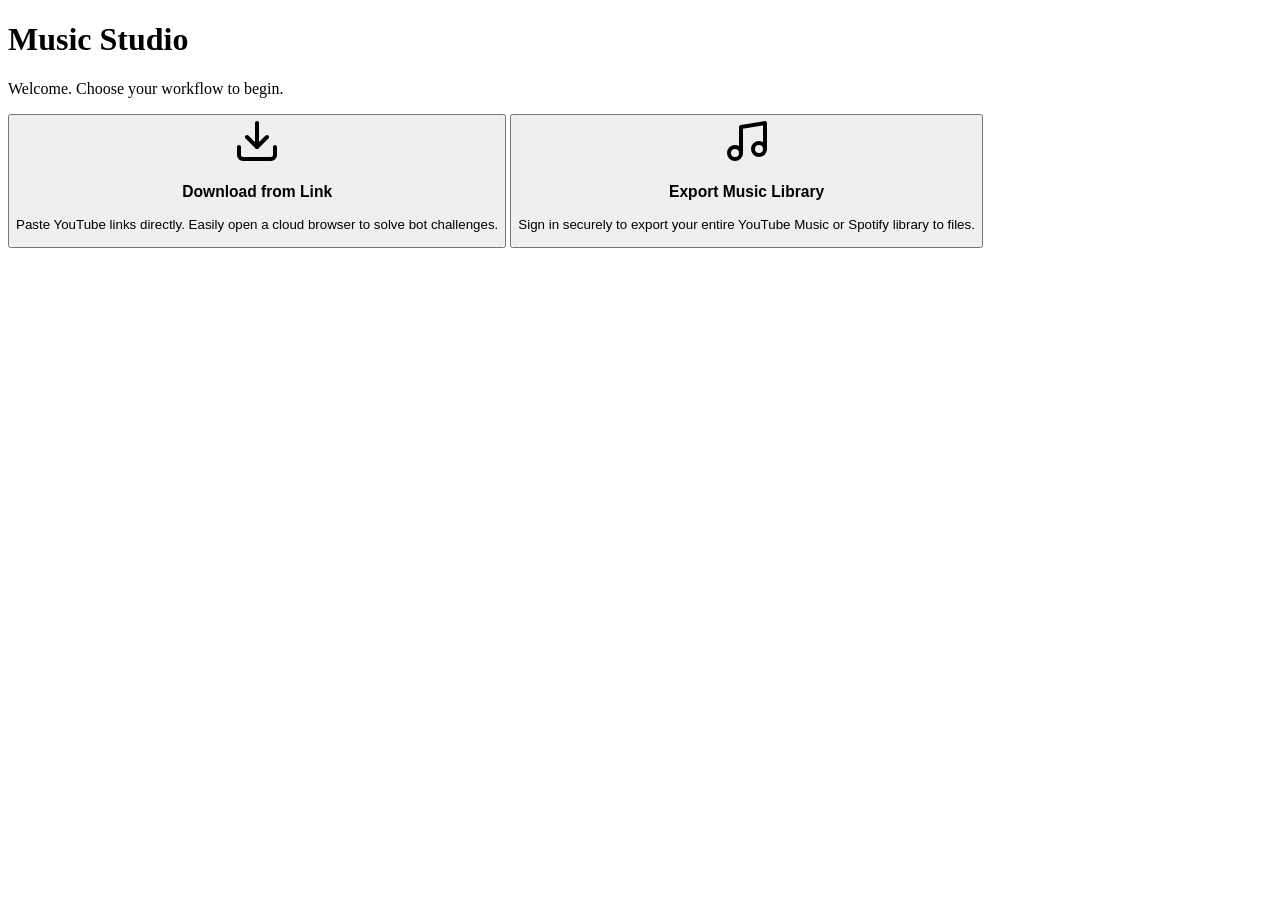
==== public/index.html @ 6e4319c1 "Add Google OAuth for direct downloads (Download from Link) - Implement OAuth 2.0 flow for authorized" ====
<!doctype html>
<html lang="en">
  <head>
    <meta charset="utf-8">
    <meta name="viewport" content="width=device-width, initial-scale=1">
    <title>Music Studio</title>
    <link rel="stylesheet" href="/styles.css">
  </head>
  <body>
    <div class="page-shell">
      <div class="ambient ambient-left"></div>
      <div class="ambient ambient-right"></div>

      <div id="landingScreen" class="landing-screen">
        <div class="landing-content">
          <h1>Music Studio</h1>
          <p class="landing-subtitle">Welcome. Choose your workflow to begin.</p>
          <div class="landing-options">
            <button id="navDirectDownload" class="landing-card">
              <svg xmlns="http://www.w3.org/2000/svg" width="48" height="48" viewBox="0 0 24 24" fill="none" stroke="currentColor" stroke-width="2" stroke-linecap="round" stroke-linejoin="round" class="landing-icon"><path d="M21 15v4a2 2 0 0 1-2 2H5a2 2 0 0 1-2-2v-4"></path><polyline points="7 10 12 15 17 10"></polyline><line x1="12" y1="15" x2="12" y2="3"></line></svg>
              <h3>Download from Link</h3>
              <p>Paste YouTube links directly. Easily open a cloud browser to solve bot challenges.</p>
            </button>
            <button id="navExportMusic" class="landing-card">
              <svg xmlns="http://www.w3.org/2000/svg" width="48" height="48" viewBox="0 0 24 24" fill="none" stroke="currentColor" stroke-width="2" stroke-linecap="round" stroke-linejoin="round" class="landing-icon"><path d="M9 18V5l12-2v13"></path><circle cx="6" cy="18" r="3"></circle><circle cx="18" cy="16" r="3"></circle></svg>
              <h3>Export Music Library</h3>
              <p>Sign in securely to export your entire YouTube Music or Spotify library to files.</p>
            </button>
          </div>
        </div>
      </div>

      <div id="workspaceScreen" style="display: none;">
        <div class="workspace-nav">
          <button id="navBackBtn" class="action action-ghost">&larr; Back to Menu</button>
        </div>

        <header class="hero panel" id="heroExportPanel">
        <div class="hero-copy">
          <p class="eyebrow">YouTube Music + Spotify Export Workspace</p>
          <h1>Music Studio</h1>
          <div class="source-switch" role="tablist" aria-label="Music source">
            <button id="sourceYtMusicBtn" class="source-pill is-active" type="button">YouTube Music</button>
            <button id="sourceSpotifyBtn" class="source-pill" type="button">Spotify</button>
          </div>
          <p class="lede">
            Launch a guided Chrome session, sign in to either YouTube Music or Spotify,
            and export your liked songs into shareable <code>.txt</code>,
            <code>.csv</code>, and <code>.json</code> files. The app uses the live
            browser session only, so it does not require your own API keys. Optional
            downloads remain available for YouTube Music exports through
            <code>yt-dlp</code> and <code>ffmpeg</code>, and you can also paste your own
            links directly if you already have them.
          </p>
        </div>

        <div class="hero-actions">
          <button id="chooseFolderBtn" class="action action-secondary">Choose Save Folder</button>
          <button id="launchBrowserBtn" class="action action-primary">Open Guided Chrome</button>
          <button id="runExportBtn" class="action action-primary">Run Export</button>
          <button id="resetSessionBtn" class="action action-ghost">Reset Guided Session</button>
        </div>
      </header>

      <main class="dashboard">
        <section class="panel steps-card" id="exportStepsPanel">
          <div class="section-heading">
            <p class="eyebrow">Workflow</p>
            <h2>Three clean steps</h2>
          </div>
          <ol class="steps">
            <li>
              <span class="step-index">01</span>
              <div>
                <h3>Open the guided browser</h3>
                <p>We use a dedicated Chrome profile so the export can access a stable debug session for either source.</p>
              </div>
            </li>
            <li>
              <span class="step-index">02</span>
              <div>
                <h3>Sign in to the selected source</h3>
                <p>Sign in with your own account in the special Chrome window, then keep it open while exporting.</p>
              </div>
            </li>
            <li>
              <span class="step-index">03</span>
              <div>
                <h3>Run the export</h3>
                <p>Results land in your selected save folder and are previewed below. If you already have links, use the direct link tools instead of exporting first.</p>
              </div>
            </li>
          </ol>
        </section>

        <section class="panel status-card">
          <div class="section-heading">
            <p class="eyebrow">Status</p>
            <h2>Live studio health</h2>
          </div>
          <div class="status-grid">
            <article class="metric">
              <span class="metric-label">Chrome</span>
              <strong id="chromeStatus">Checking...</strong>
              <p id="chromeDetail" class="metric-detail"></p>
            </article>
            <article class="metric">
              <span class="metric-label">Debug Session</span>
              <strong id="debugStatus">Checking...</strong>
              <p id="debugDetail" class="metric-detail"></p>
            </article>
            <article class="metric">
              <span class="metric-label">Export Run</span>
              <strong id="exportStatus">Idle</strong>
              <p id="exportDetail" class="metric-detail"></p>
            </article>
            <article class="metric">
              <span class="metric-label">Last Output</span>
              <strong id="resultStatus">No export yet</strong>
              <p id="resultDetail" class="metric-detail"></p>
            </article>
            <article class="metric">
              <span class="metric-label">Downloads</span>
              <strong id="downloadStatus">Idle</strong>
              <p id="downloadDetail" class="metric-detail"></p>
            </article>
            <article class="metric">
              <span class="metric-label">Tools</span>
              <strong id="toolStatus">Checking...</strong>
              <p id="toolDetail" class="metric-detail"></p>
            </article>
          </div>
        </section>

        <section class="panel files-card">
          <div class="section-heading">
            <p class="eyebrow">Artifacts</p>
            <h2>Downloadables</h2>
          </div>
          <div id="fileLinks" class="file-links empty-state">
            Run an export to generate downloadable files.
          </div>
        </section>

        <section class="panel summary-card">
          <div class="section-heading">
            <p class="eyebrow">Summary</p>
            <h2>What the export found</h2>
          </div>
          <div id="summaryBanner" class="summary-banner empty-state">
            No results loaded yet.
          </div>
        </section>

        <section class="panel media-card">
          <div class="section-heading">
            <p class="eyebrow">Downloads</p>
            <h2>Save the tracks you want</h2>
          </div>
          <div class="folder-strip">
            <div>
              <p class="eyebrow">Save Folder</p>
              <h3 id="outputFolderStatus">Using the project output folder</h3>
              <p id="outputFolderDetail" class="metric-detail"></p>
            </div>
            <div class="folder-actions">
              <button id="downloadSelectedBtn" class="action action-secondary">Download Selected</button>
              <button id="downloadAllBtn" class="action action-secondary">Download All Exported</button>
              <button id="clearSelectionBtn" class="action action-ghost">Clear Selection</button>
            </div>
          </div>
          <label class="toggle">
            <input id="extractAudio" type="checkbox">
            <span>Extract audio into MP3 files with ffmpeg</span>
          </label>
          <p id="selectionSummary" class="selection-summary">
            Export tracks first, then select the songs you want from the table below.
          </p>
          <p class="selection-summary subtle-note">
            Spotify support here is export-only and uses the signed-in browser session, not your API keys.
          </p>
        </section>

        <section class="panel direct-card" id="directLinkPanel">
          <div class="section-heading">
            <p class="eyebrow">Direct Links</p>
            <h2>Drop in links you already have</h2>
          </div>
          <div class="auth-status">
            <p id="authStatusText" class="selection-summary"></p>
            <button id="authSignInBtn" class="action action-primary" style="display: none;">Sign In with Google</button>
            <button id="authSignOutBtn" class="action action-ghost" style="display: none;">Sign Out</button>
          </div>
          <div class="direct-grid">
            <div class="direct-copy">
              <p class="selection-summary">
                Paste one or more URLs and Music Studio will run them through <code>yt-dlp</code>.
                This is great for regular YouTube links, playlists, or any other URL that <code>yt-dlp</code> supports.
              </p>
              <textarea id="directUrls" class="direct-textarea" placeholder="Paste one or more URLs here, one per line&#10;https://www.youtube.com/watch?v=...&#10;https://music.youtube.com/watch?v=..."></textarea>
              <p class="selection-summary subtle-note">
                For best results with YouTube links, sign in with Google to authorize downloads. For videos with special restrictions, you can also open Guided Chrome to reuse that session.
              </p>
            </div>
            <div class="direct-actions">
              <label class="toggle">
                <input id="directExtractAudio" type="checkbox">
                <span>Extract pasted links into MP3 files with ffmpeg</span>
              </label>
              <div class="folder-actions">
                <button id="directDownloadBtn" class="action action-secondary">Download Pasted Links</button>
                <button id="launchBrowserDirectBtn" class="action action-primary">Open Guided Chrome (Solve Bot Blocks)</button>
              </div>
              <p id="directLinkSummary" class="selection-summary">
                Paste one or more URLs to start a direct yt-dlp job.
              </p>
            </div>
          </div>
        </section>

        <section class="panel remote-monitor-card" id="remoteBrowserPanel" style="display: none;">
          <div class="section-heading">
            <p class="eyebrow">Remote Browser Monitor</p>
            <h2>Cloud Session View</h2>
          </div>
          <div class="monitor-container">
            <p class="selection-summary">
              This window shows the Chrome session running on the server. Interact with it directly to sign in or solve challenges.
            </p>
            <div class="iframe-wrapper">
              <iframe id="vncIframe" src="/vnc/vnc.html?autoconnect=true&resize=scale&path=websockify" width="100%" height="600" style="border: none; border-radius: 8px; background: #000;"></iframe>
            </div>
            <div class="monitor-actions">
              <button id="refreshVncBtn" class="action action-ghost">Refresh Stream</button>
              <button id="hideMonitorBtn" class="action action-ghost">Hide Monitor</button>
            </div>
          </div>
        </section>

        <section class="panel logs-card">
          <div class="section-heading">
            <p class="eyebrow">Process Log</p>
            <h2>Live run output</h2>
          </div>
          <div id="progressPanel" class="progress-panel">
            <div class="progress-head">
              <div>
                <p class="eyebrow">Live Progress</p>
                <strong id="progressLabel">Ready for the next run</strong>
              </div>
              <span id="progressValue" class="progress-value">Idle</span>
            </div>
            <div class="progress-track">
              <div id="progressFill" class="progress-fill"></div>
            </div>
            <p id="progressDetail" class="progress-detail">Start an export or a direct-link download to see live progress here.</p>
          </div>
          <div id="logs" class="logs empty-state">Waiting for activity...</div>
        </section>

        <section class="panel tracks-card">
          <div class="section-heading tracks-head">
            <div>
              <p class="eyebrow">Track Browser</p>
              <h2>Preview liked songs</h2>
            </div>
            <label class="search-wrap">
              <span>Search</span>
              <input id="trackSearch" type="search" placeholder="Title, artist, duration">
            </label>
          </div>
          <div class="table-wrap">
            <table>
              <thead>
                <tr>
                  <th>
                    <input id="selectAllTracks" type="checkbox" aria-label="Select visible tracks">
                  </th>
                  <th>#</th>
                  <th>Title</th>
                  <th>Artists</th>
                  <th>Meta</th>
                  <th>Duration</th>
                </tr>
              </thead>
              <tbody id="tracksTable">
                <tr>
                  <td colspan="6" class="empty-state">No tracks loaded yet.</td>
                </tr>
              </tbody>
            </table>
          </div>
        </section>
      </main>
      </div>
    </div>

    <script type="module" src="/app.js"></script>
  </body>
</html>
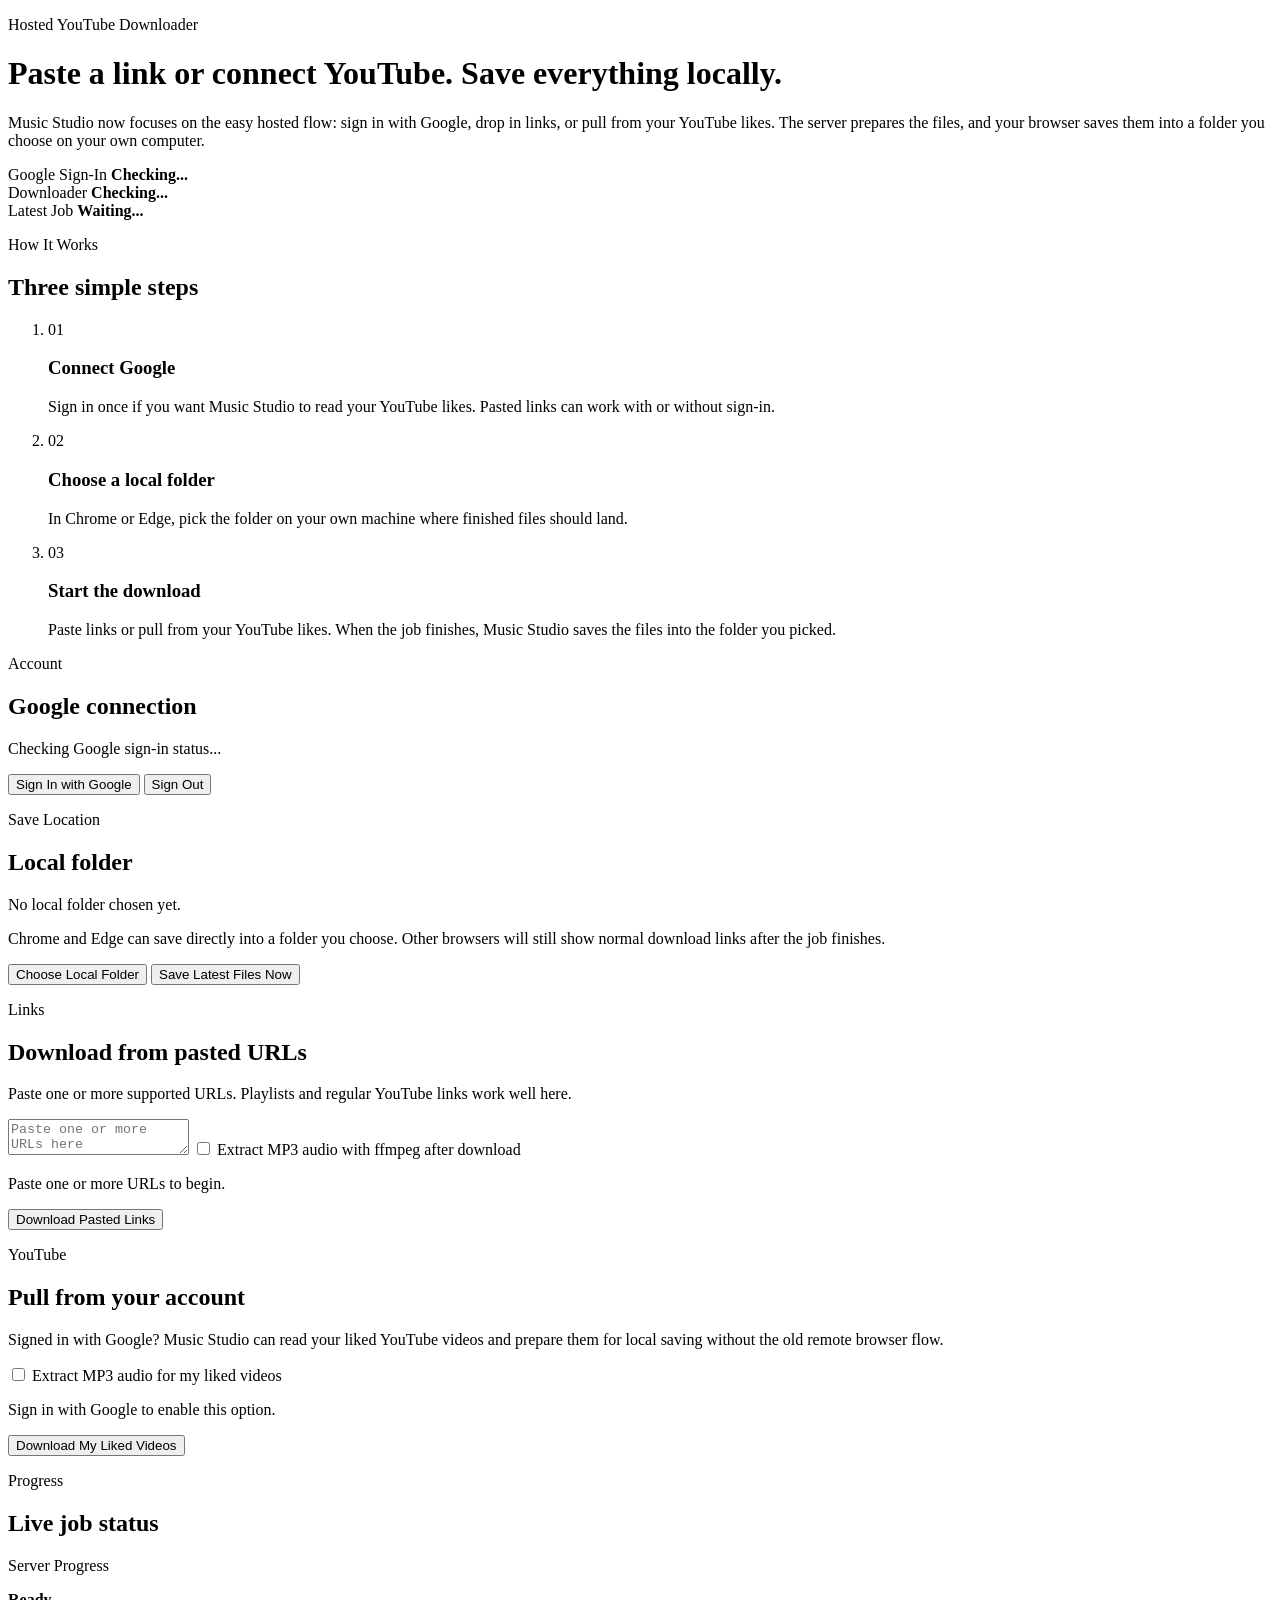
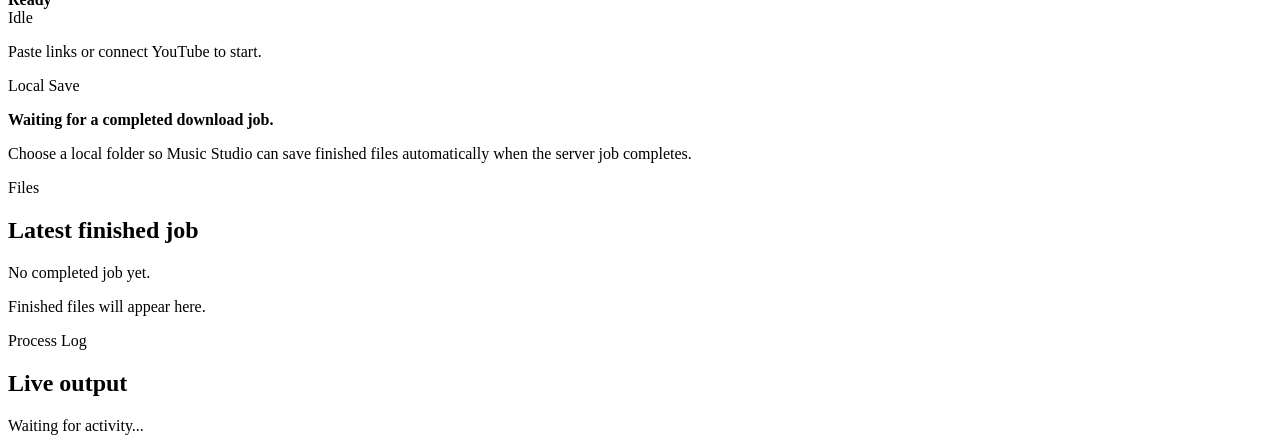
==== commit 0a17be2a: "Simplify hosted Google download flow" ====
--- a/public/index.html
+++ b/public/index.html
@@ -11,288 +11,171 @@
       <div class="ambient ambient-left"></div>
       <div class="ambient ambient-right"></div>
 
-      <div id="landingScreen" class="landing-screen">
-        <div class="landing-content">
-          <h1>Music Studio</h1>
-          <p class="landing-subtitle">Welcome. Choose your workflow to begin.</p>
-          <div class="landing-options">
-            <button id="navDirectDownload" class="landing-card">
-              <svg xmlns="http://www.w3.org/2000/svg" width="48" height="48" viewBox="0 0 24 24" fill="none" stroke="currentColor" stroke-width="2" stroke-linecap="round" stroke-linejoin="round" class="landing-icon"><path d="M21 15v4a2 2 0 0 1-2 2H5a2 2 0 0 1-2-2v-4"></path><polyline points="7 10 12 15 17 10"></polyline><line x1="12" y1="15" x2="12" y2="3"></line></svg>
-              <h3>Download from Link</h3>
-              <p>Paste YouTube links directly. Easily open a cloud browser to solve bot challenges.</p>
-            </button>
-            <button id="navExportMusic" class="landing-card">
-              <svg xmlns="http://www.w3.org/2000/svg" width="48" height="48" viewBox="0 0 24 24" fill="none" stroke="currentColor" stroke-width="2" stroke-linecap="round" stroke-linejoin="round" class="landing-icon"><path d="M9 18V5l12-2v13"></path><circle cx="6" cy="18" r="3"></circle><circle cx="18" cy="16" r="3"></circle></svg>
-              <h3>Export Music Library</h3>
-              <p>Sign in securely to export your entire YouTube Music or Spotify library to files.</p>
-            </button>
-          </div>
-        </div>
-      </div>
-
-      <div id="workspaceScreen" style="display: none;">
-        <div class="workspace-nav">
-          <button id="navBackBtn" class="action action-ghost">&larr; Back to Menu</button>
-        </div>
-
-        <header class="hero panel" id="heroExportPanel">
+      <header class="hero panel">
         <div class="hero-copy">
-          <p class="eyebrow">YouTube Music + Spotify Export Workspace</p>
-          <h1>Music Studio</h1>
-          <div class="source-switch" role="tablist" aria-label="Music source">
-            <button id="sourceYtMusicBtn" class="source-pill is-active" type="button">YouTube Music</button>
-            <button id="sourceSpotifyBtn" class="source-pill" type="button">Spotify</button>
-          </div>
+          <p class="eyebrow">Hosted YouTube Downloader</p>
+          <h1>Paste a link or connect YouTube. Save everything locally.</h1>
           <p class="lede">
-            Launch a guided Chrome session, sign in to either YouTube Music or Spotify,
-            and export your liked songs into shareable <code>.txt</code>,
-            <code>.csv</code>, and <code>.json</code> files. The app uses the live
-            browser session only, so it does not require your own API keys. Optional
-            downloads remain available for YouTube Music exports through
-            <code>yt-dlp</code> and <code>ffmpeg</code>, and you can also paste your own
-            links directly if you already have them.
+            Music Studio now focuses on the easy hosted flow: sign in with Google,
+            drop in links, or pull from your YouTube likes. The server prepares the
+            files, and your browser saves them into a folder you choose on your own computer.
           </p>
         </div>
-
-        <div class="hero-actions">
-          <button id="chooseFolderBtn" class="action action-secondary">Choose Save Folder</button>
-          <button id="launchBrowserBtn" class="action action-primary">Open Guided Chrome</button>
-          <button id="runExportBtn" class="action action-primary">Run Export</button>
-          <button id="resetSessionBtn" class="action action-ghost">Reset Guided Session</button>
+        <div class="hero-stats">
+          <article class="stat-chip">
+            <span class="stat-label">Google Sign-In</span>
+            <strong id="authHeroStatus">Checking...</strong>
+          </article>
+          <article class="stat-chip">
+            <span class="stat-label">Downloader</span>
+            <strong id="toolHeroStatus">Checking...</strong>
+          </article>
+          <article class="stat-chip">
+            <span class="stat-label">Latest Job</span>
+            <strong id="jobHeroStatus">Waiting...</strong>
+          </article>
         </div>
       </header>
 
       <main class="dashboard">
-        <section class="panel steps-card" id="exportStepsPanel">
+        <section class="panel steps-card">
           <div class="section-heading">
-            <p class="eyebrow">Workflow</p>
-            <h2>Three clean steps</h2>
+            <p class="eyebrow">How It Works</p>
+            <h2>Three simple steps</h2>
           </div>
           <ol class="steps">
             <li>
               <span class="step-index">01</span>
               <div>
-                <h3>Open the guided browser</h3>
-                <p>We use a dedicated Chrome profile so the export can access a stable debug session for either source.</p>
+                <h3>Connect Google</h3>
+                <p>Sign in once if you want Music Studio to read your YouTube likes. Pasted links can work with or without sign-in.</p>
               </div>
             </li>
             <li>
               <span class="step-index">02</span>
               <div>
-                <h3>Sign in to the selected source</h3>
-                <p>Sign in with your own account in the special Chrome window, then keep it open while exporting.</p>
+                <h3>Choose a local folder</h3>
+                <p>In Chrome or Edge, pick the folder on your own machine where finished files should land.</p>
               </div>
             </li>
             <li>
               <span class="step-index">03</span>
               <div>
-                <h3>Run the export</h3>
-                <p>Results land in your selected save folder and are previewed below. If you already have links, use the direct link tools instead of exporting first.</p>
+                <h3>Start the download</h3>
+                <p>Paste links or pull from your YouTube likes. When the job finishes, Music Studio saves the files into the folder you picked.</p>
               </div>
             </li>
           </ol>
         </section>
 
-        <section class="panel status-card">
+        <section class="panel auth-card">
           <div class="section-heading">
-            <p class="eyebrow">Status</p>
-            <h2>Live studio health</h2>
+            <p class="eyebrow">Account</p>
+            <h2>Google connection</h2>
           </div>
-          <div class="status-grid">
-            <article class="metric">
-              <span class="metric-label">Chrome</span>
-              <strong id="chromeStatus">Checking...</strong>
-              <p id="chromeDetail" class="metric-detail"></p>
-            </article>
-            <article class="metric">
-              <span class="metric-label">Debug Session</span>
-              <strong id="debugStatus">Checking...</strong>
-              <p id="debugDetail" class="metric-detail"></p>
-            </article>
-            <article class="metric">
-              <span class="metric-label">Export Run</span>
-              <strong id="exportStatus">Idle</strong>
-              <p id="exportDetail" class="metric-detail"></p>
-            </article>
-            <article class="metric">
-              <span class="metric-label">Last Output</span>
-              <strong id="resultStatus">No export yet</strong>
-              <p id="resultDetail" class="metric-detail"></p>
-            </article>
-            <article class="metric">
-              <span class="metric-label">Downloads</span>
-              <strong id="downloadStatus">Idle</strong>
-              <p id="downloadDetail" class="metric-detail"></p>
-            </article>
-            <article class="metric">
-              <span class="metric-label">Tools</span>
-              <strong id="toolStatus">Checking...</strong>
-              <p id="toolDetail" class="metric-detail"></p>
-            </article>
+          <p id="authStatusText" class="body-copy">Checking Google sign-in status...</p>
+          <div class="button-row">
+            <button id="authSignInBtn" class="action action-primary">Sign In with Google</button>
+            <button id="authSignOutBtn" class="action action-ghost">Sign Out</button>
           </div>
         </section>
 
-        <section class="panel files-card">
+        <section class="panel folder-card">
           <div class="section-heading">
-            <p class="eyebrow">Artifacts</p>
-            <h2>Downloadables</h2>
+            <p class="eyebrow">Save Location</p>
+            <h2>Local folder</h2>
           </div>
-          <div id="fileLinks" class="file-links empty-state">
-            Run an export to generate downloadable files.
+          <p id="folderStatus" class="body-copy">No local folder chosen yet.</p>
+          <p id="folderDetail" class="subtle-note">
+            Chrome and Edge can save directly into a folder you choose. Other browsers will still show normal download links after the job finishes.
+          </p>
+          <div class="button-row">
+            <button id="chooseFolderBtn" class="action action-secondary">Choose Local Folder</button>
+            <button id="saveLatestBtn" class="action action-ghost">Save Latest Files Now</button>
           </div>
         </section>
 
-        <section class="panel summary-card">
+        <section class="panel links-card">
           <div class="section-heading">
-            <p class="eyebrow">Summary</p>
-            <h2>What the export found</h2>
+            <p class="eyebrow">Links</p>
+            <h2>Download from pasted URLs</h2>
           </div>
-          <div id="summaryBanner" class="summary-banner empty-state">
-            No results loaded yet.
+          <p class="body-copy">
+            Paste one or more supported URLs. Playlists and regular YouTube links work well here.
+          </p>
+          <textarea id="directUrls" class="direct-textarea" placeholder="Paste one or more URLs here&#10;https://www.youtube.com/watch?v=...&#10;https://music.youtube.com/watch?v=..."></textarea>
+          <label class="toggle">
+            <input id="directExtractAudio" type="checkbox">
+            <span>Extract MP3 audio with ffmpeg after download</span>
+          </label>
+          <p id="directSummary" class="selection-summary">Paste one or more URLs to begin.</p>
+          <div class="button-row">
+            <button id="directDownloadBtn" class="action action-primary">Download Pasted Links</button>
           </div>
         </section>
 
-        <section class="panel media-card">
+        <section class="panel youtube-card">
           <div class="section-heading">
-            <p class="eyebrow">Downloads</p>
-            <h2>Save the tracks you want</h2>
+            <p class="eyebrow">YouTube</p>
+            <h2>Pull from your account</h2>
           </div>
-          <div class="folder-strip">
-            <div>
-              <p class="eyebrow">Save Folder</p>
-              <h3 id="outputFolderStatus">Using the project output folder</h3>
-              <p id="outputFolderDetail" class="metric-detail"></p>
-            </div>
-            <div class="folder-actions">
-              <button id="downloadSelectedBtn" class="action action-secondary">Download Selected</button>
-              <button id="downloadAllBtn" class="action action-secondary">Download All Exported</button>
-              <button id="clearSelectionBtn" class="action action-ghost">Clear Selection</button>
-            </div>
-          </div>
+          <p class="body-copy">
+            Signed in with Google? Music Studio can read your liked YouTube videos and prepare them for local saving without the old remote browser flow.
+          </p>
           <label class="toggle">
-            <input id="extractAudio" type="checkbox">
-            <span>Extract audio into MP3 files with ffmpeg</span>
+            <input id="likedExtractAudio" type="checkbox">
+            <span>Extract MP3 audio for my liked videos</span>
           </label>
-          <p id="selectionSummary" class="selection-summary">
-            Export tracks first, then select the songs you want from the table below.
+          <p id="youtubeSummary" class="selection-summary">
+            Sign in with Google to enable this option.
           </p>
-          <p class="selection-summary subtle-note">
-            Spotify support here is export-only and uses the signed-in browser session, not your API keys.
-          </p>
-        </section>
-
-        <section class="panel direct-card" id="directLinkPanel">
-          <div class="section-heading">
-            <p class="eyebrow">Direct Links</p>
-            <h2>Drop in links you already have</h2>
-          </div>
-          <div class="auth-status">
-            <p id="authStatusText" class="selection-summary"></p>
-            <button id="authSignInBtn" class="action action-primary" style="display: none;">Sign In with Google</button>
-            <button id="authSignOutBtn" class="action action-ghost" style="display: none;">Sign Out</button>
-          </div>
-          <div class="direct-grid">
-            <div class="direct-copy">
-              <p class="selection-summary">
-                Paste one or more URLs and Music Studio will run them through <code>yt-dlp</code>.
-                This is great for regular YouTube links, playlists, or any other URL that <code>yt-dlp</code> supports.
-              </p>
-              <textarea id="directUrls" class="direct-textarea" placeholder="Paste one or more URLs here, one per line&#10;https://www.youtube.com/watch?v=...&#10;https://music.youtube.com/watch?v=..."></textarea>
-              <p class="selection-summary subtle-note">
-                For best results with YouTube links, sign in with Google to authorize downloads. For videos with special restrictions, you can also open Guided Chrome to reuse that session.
-              </p>
-            </div>
-            <div class="direct-actions">
-              <label class="toggle">
-                <input id="directExtractAudio" type="checkbox">
-                <span>Extract pasted links into MP3 files with ffmpeg</span>
-              </label>
-              <div class="folder-actions">
-                <button id="directDownloadBtn" class="action action-secondary">Download Pasted Links</button>
-                <button id="launchBrowserDirectBtn" class="action action-primary">Open Guided Chrome (Solve Bot Blocks)</button>
-              </div>
-              <p id="directLinkSummary" class="selection-summary">
-                Paste one or more URLs to start a direct yt-dlp job.
-              </p>
-            </div>
+          <div class="button-row">
+            <button id="downloadLikedBtn" class="action action-secondary">Download My Liked Videos</button>
           </div>
         </section>
 
-        <section class="panel remote-monitor-card" id="remoteBrowserPanel" style="display: none;">
+        <section class="panel progress-card">
           <div class="section-heading">
-            <p class="eyebrow">Remote Browser Monitor</p>
-            <h2>Cloud Session View</h2>
+            <p class="eyebrow">Progress</p>
+            <h2>Live job status</h2>
           </div>
-          <div class="monitor-container">
-            <p class="selection-summary">
-              This window shows the Chrome session running on the server. Interact with it directly to sign in or solve challenges.
-            </p>
-            <div class="iframe-wrapper">
-              <iframe id="vncIframe" src="/vnc/vnc.html?autoconnect=true&resize=scale&path=websockify" width="100%" height="600" style="border: none; border-radius: 8px; background: #000;"></iframe>
-            </div>
-            <div class="monitor-actions">
-              <button id="refreshVncBtn" class="action action-ghost">Refresh Stream</button>
-              <button id="hideMonitorBtn" class="action action-ghost">Hide Monitor</button>
-            </div>
-          </div>
-        </section>
-
-        <section class="panel logs-card">
-          <div class="section-heading">
-            <p class="eyebrow">Process Log</p>
-            <h2>Live run output</h2>
-          </div>
-          <div id="progressPanel" class="progress-panel">
+          <div class="progress-panel">
             <div class="progress-head">
               <div>
-                <p class="eyebrow">Live Progress</p>
-                <strong id="progressLabel">Ready for the next run</strong>
+                <p class="eyebrow">Server Progress</p>
+                <strong id="progressLabel">Ready</strong>
               </div>
               <span id="progressValue" class="progress-value">Idle</span>
             </div>
             <div class="progress-track">
               <div id="progressFill" class="progress-fill"></div>
             </div>
-            <p id="progressDetail" class="progress-detail">Start an export or a direct-link download to see live progress here.</p>
+            <p id="progressDetail" class="progress-detail">Paste links or connect YouTube to start.</p>
+          </div>
+          <div class="sync-panel">
+            <p class="eyebrow">Local Save</p>
+            <strong id="syncStatus">Waiting for a completed download job.</strong>
+            <p id="syncDetail" class="progress-detail">Choose a local folder so Music Studio can save finished files automatically when the server job completes.</p>
+          </div>
+        </section>
+
+        <section class="panel files-card">
+          <div class="section-heading">
+            <p class="eyebrow">Files</p>
+            <h2>Latest finished job</h2>
+          </div>
+          <p id="latestDownloadSummary" class="body-copy">No completed job yet.</p>
+          <div id="fileLinks" class="file-links empty-state">Finished files will appear here.</div>
+        </section>
+
+        <section class="panel logs-card">
+          <div class="section-heading">
+            <p class="eyebrow">Process Log</p>
+            <h2>Live output</h2>
           </div>
           <div id="logs" class="logs empty-state">Waiting for activity...</div>
         </section>
-
-        <section class="panel tracks-card">
-          <div class="section-heading tracks-head">
-            <div>
-              <p class="eyebrow">Track Browser</p>
-              <h2>Preview liked songs</h2>
-            </div>
-            <label class="search-wrap">
-              <span>Search</span>
-              <input id="trackSearch" type="search" placeholder="Title, artist, duration">
-            </label>
-          </div>
-          <div class="table-wrap">
-            <table>
-              <thead>
-                <tr>
-                  <th>
-                    <input id="selectAllTracks" type="checkbox" aria-label="Select visible tracks">
-                  </th>
-                  <th>#</th>
-                  <th>Title</th>
-                  <th>Artists</th>
-                  <th>Meta</th>
-                  <th>Duration</th>
-                </tr>
-              </thead>
-              <tbody id="tracksTable">
-                <tr>
-                  <td colspan="6" class="empty-state">No tracks loaded yet.</td>
-                </tr>
-              </tbody>
-            </table>
-          </div>
-        </section>
       </main>
-      </div>
     </div>
 
     <script type="module" src="/app.js"></script>
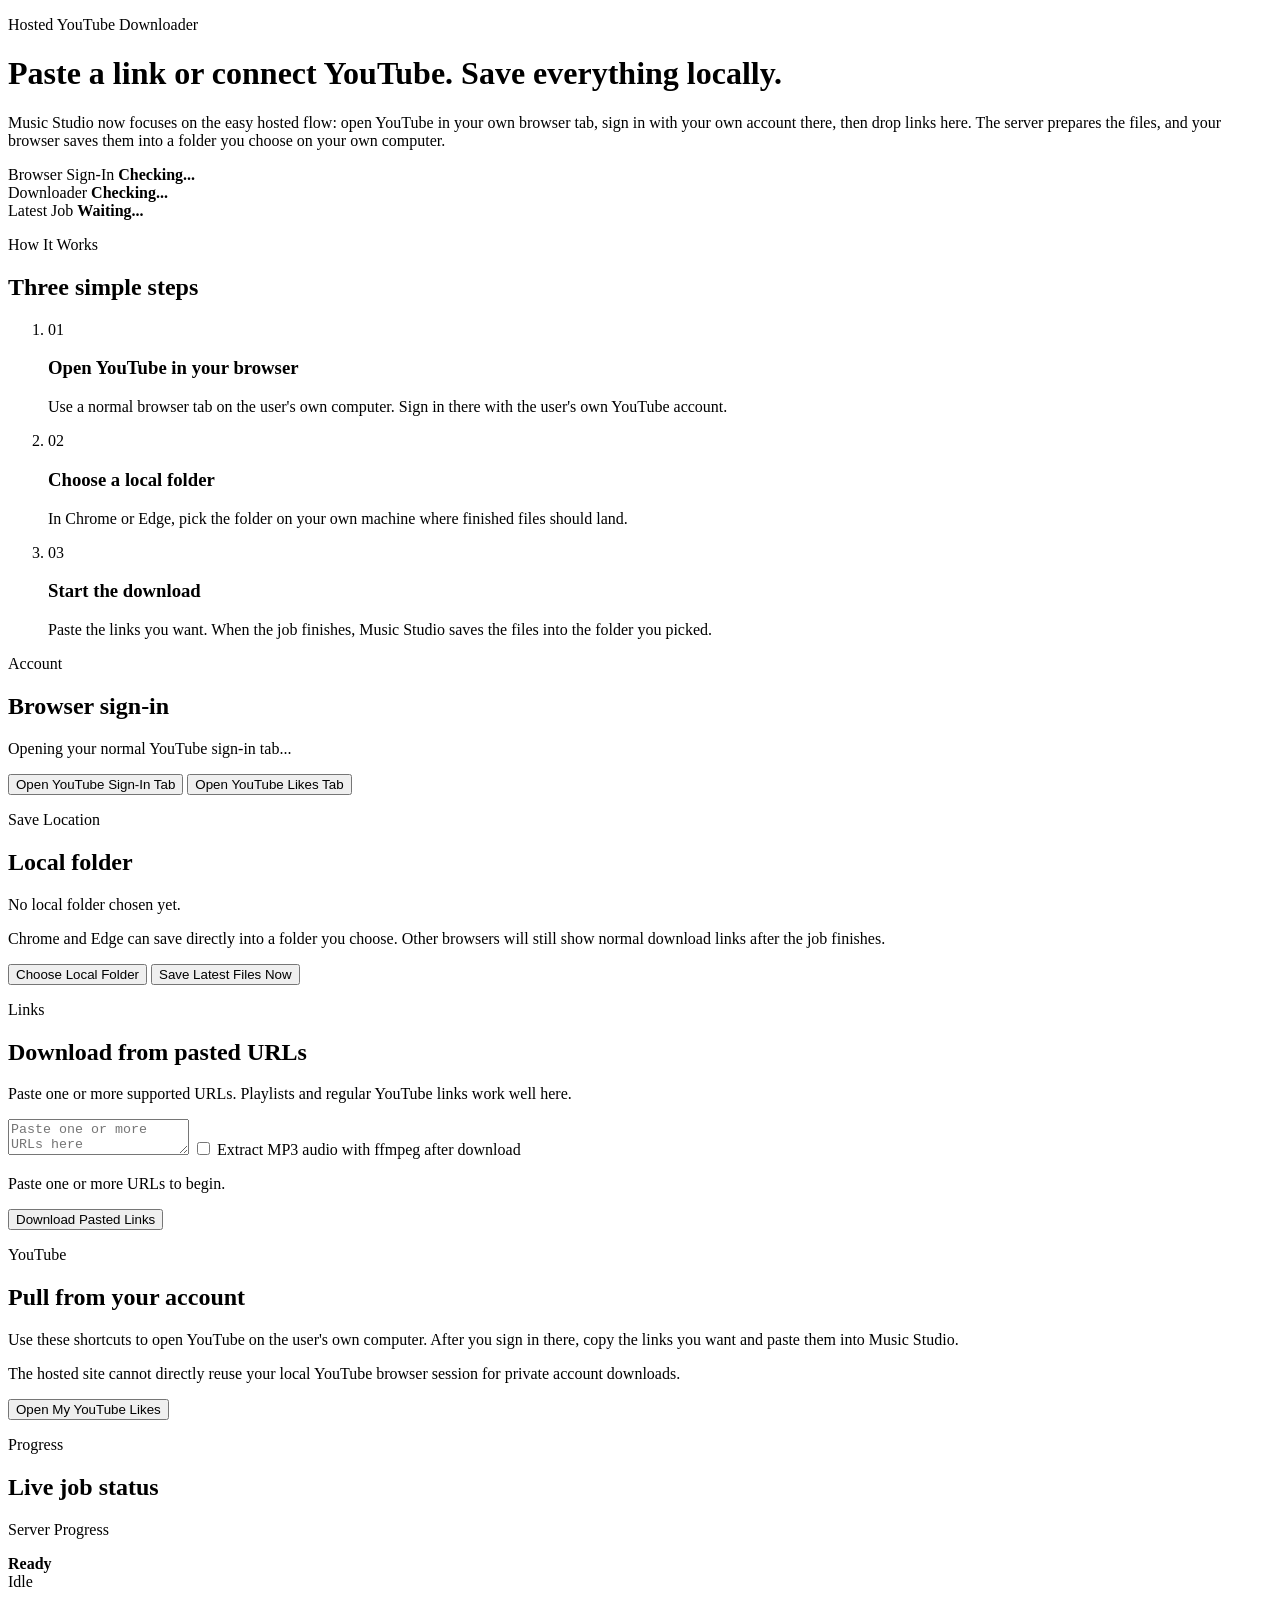
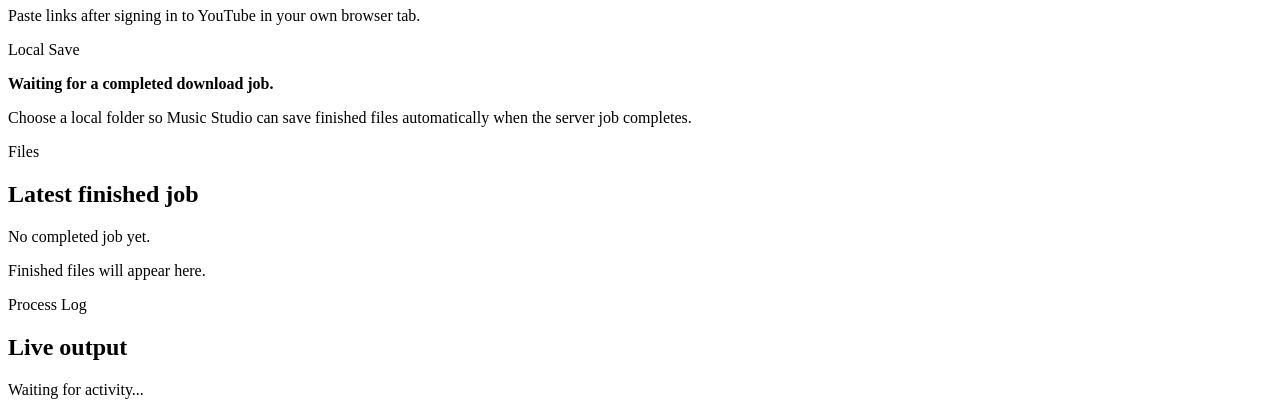
==== commit d62a0ad9: "Use browser tabs for YouTube sign-in" ====
--- a/public/index.html
+++ b/public/index.html
@@ -16,14 +16,14 @@
           <p class="eyebrow">Hosted YouTube Downloader</p>
           <h1>Paste a link or connect YouTube. Save everything locally.</h1>
           <p class="lede">
-            Music Studio now focuses on the easy hosted flow: sign in with Google,
-            drop in links, or pull from your YouTube likes. The server prepares the
-            files, and your browser saves them into a folder you choose on your own computer.
+            Music Studio now focuses on the easy hosted flow: open YouTube in your own
+            browser tab, sign in with your own account there, then drop links here.
+            The server prepares the files, and your browser saves them into a folder you choose on your own computer.
           </p>
         </div>
         <div class="hero-stats">
           <article class="stat-chip">
-            <span class="stat-label">Google Sign-In</span>
+            <span class="stat-label">Browser Sign-In</span>
             <strong id="authHeroStatus">Checking...</strong>
           </article>
           <article class="stat-chip">
@@ -47,8 +47,8 @@
             <li>
               <span class="step-index">01</span>
               <div>
-                <h3>Connect Google</h3>
-                <p>Sign in once if you want Music Studio to read your YouTube likes. Pasted links can work with or without sign-in.</p>
+                <h3>Open YouTube in your browser</h3>
+                <p>Use a normal browser tab on the user's own computer. Sign in there with the user's own YouTube account.</p>
               </div>
             </li>
             <li>
@@ -62,7 +62,7 @@
               <span class="step-index">03</span>
               <div>
                 <h3>Start the download</h3>
-                <p>Paste links or pull from your YouTube likes. When the job finishes, Music Studio saves the files into the folder you picked.</p>
+                <p>Paste the links you want. When the job finishes, Music Studio saves the files into the folder you picked.</p>
               </div>
             </li>
           </ol>
@@ -71,12 +71,12 @@
         <section class="panel auth-card">
           <div class="section-heading">
             <p class="eyebrow">Account</p>
-            <h2>Google connection</h2>
+            <h2>Browser sign-in</h2>
           </div>
-          <p id="authStatusText" class="body-copy">Checking Google sign-in status...</p>
+          <p id="authStatusText" class="body-copy">Opening your normal YouTube sign-in tab...</p>
           <div class="button-row">
-            <button id="authSignInBtn" class="action action-primary">Sign In with Google</button>
-            <button id="authSignOutBtn" class="action action-ghost">Sign Out</button>
+            <button id="authSignInBtn" class="action action-primary">Open YouTube Sign-In Tab</button>
+            <button id="authSignOutBtn" class="action action-ghost">Open YouTube Likes Tab</button>
           </div>
         </section>
 
@@ -120,17 +120,13 @@
             <h2>Pull from your account</h2>
           </div>
           <p class="body-copy">
-            Signed in with Google? Music Studio can read your liked YouTube videos and prepare them for local saving without the old remote browser flow.
+            Use these shortcuts to open YouTube on the user's own computer. After you sign in there, copy the links you want and paste them into Music Studio.
           </p>
-          <label class="toggle">
-            <input id="likedExtractAudio" type="checkbox">
-            <span>Extract MP3 audio for my liked videos</span>
-          </label>
           <p id="youtubeSummary" class="selection-summary">
-            Sign in with Google to enable this option.
+            The hosted site cannot directly reuse your local YouTube browser session for private account downloads.
           </p>
           <div class="button-row">
-            <button id="downloadLikedBtn" class="action action-secondary">Download My Liked Videos</button>
+            <button id="downloadLikedBtn" class="action action-secondary">Open My YouTube Likes</button>
           </div>
         </section>
 
@@ -150,7 +146,7 @@
             <div class="progress-track">
               <div id="progressFill" class="progress-fill"></div>
             </div>
-            <p id="progressDetail" class="progress-detail">Paste links or connect YouTube to start.</p>
+            <p id="progressDetail" class="progress-detail">Paste links after signing in to YouTube in your own browser tab.</p>
           </div>
           <div class="sync-panel">
             <p class="eyebrow">Local Save</p>
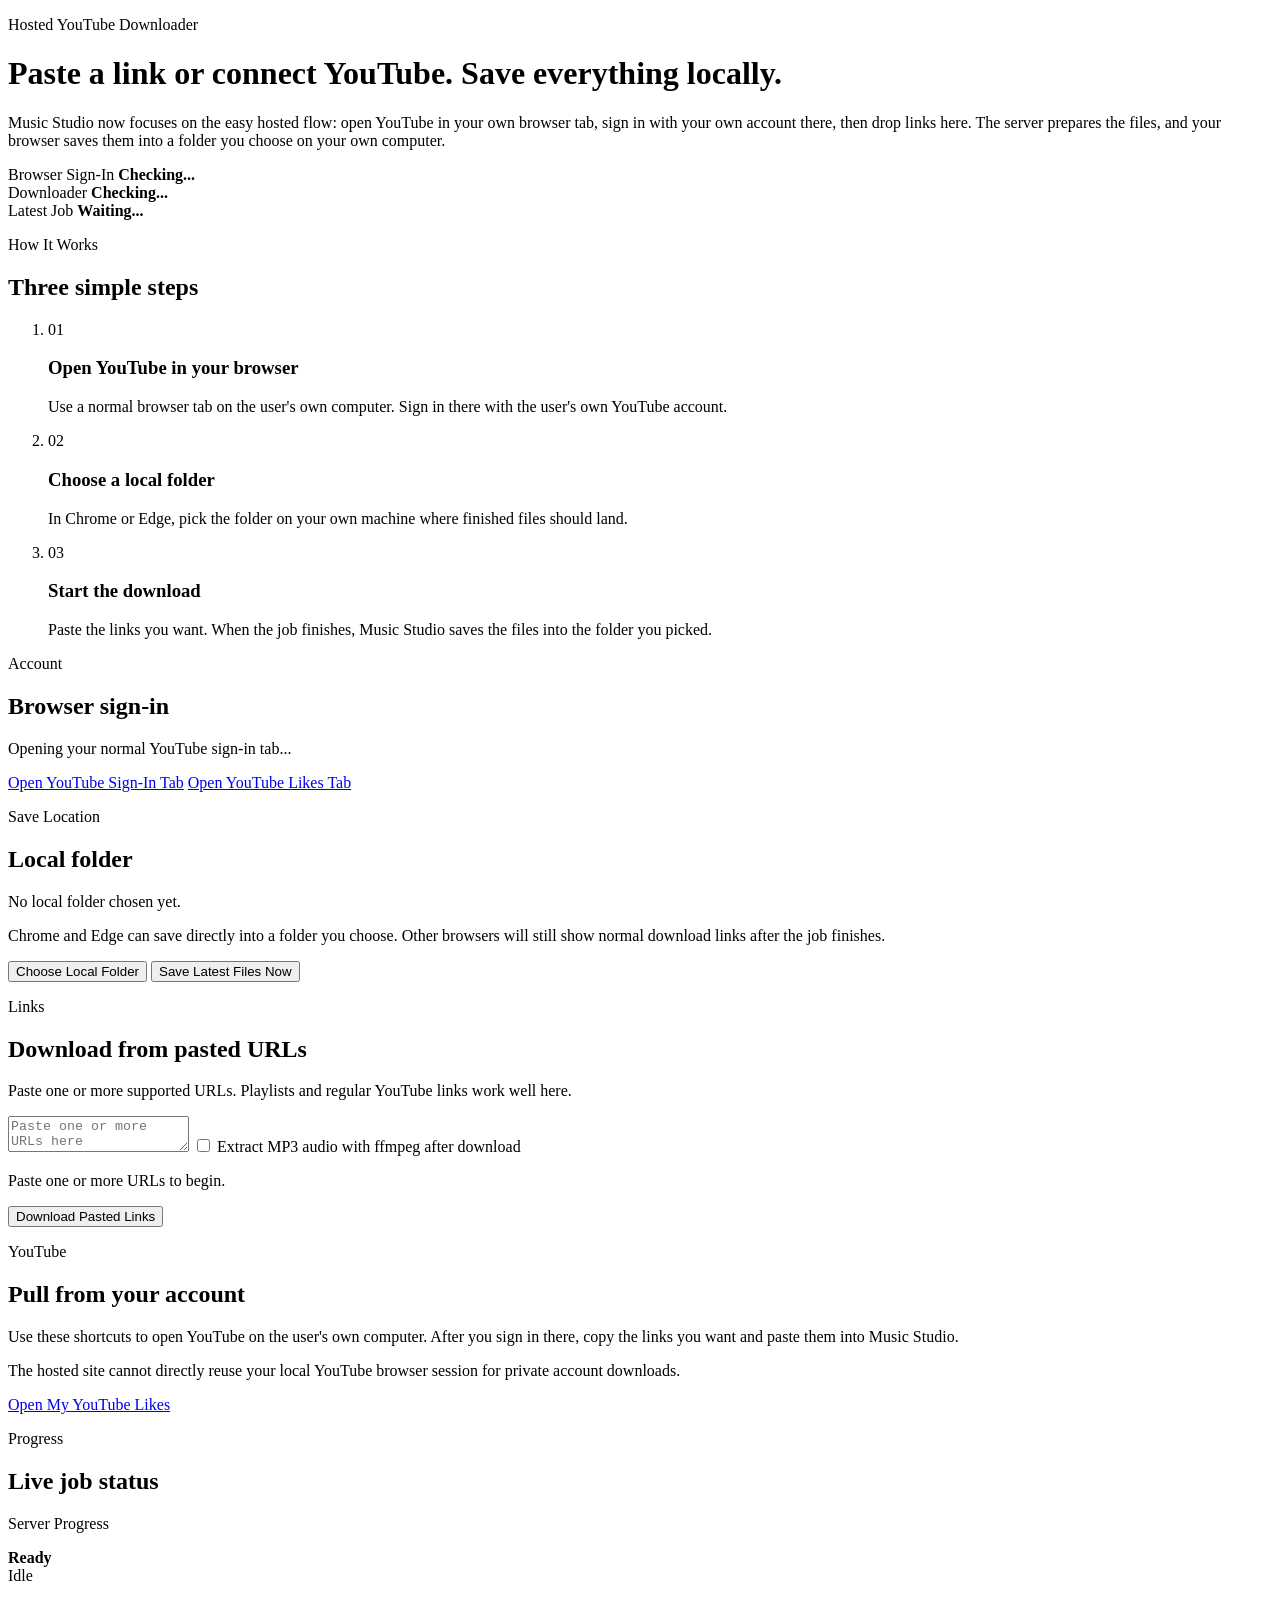
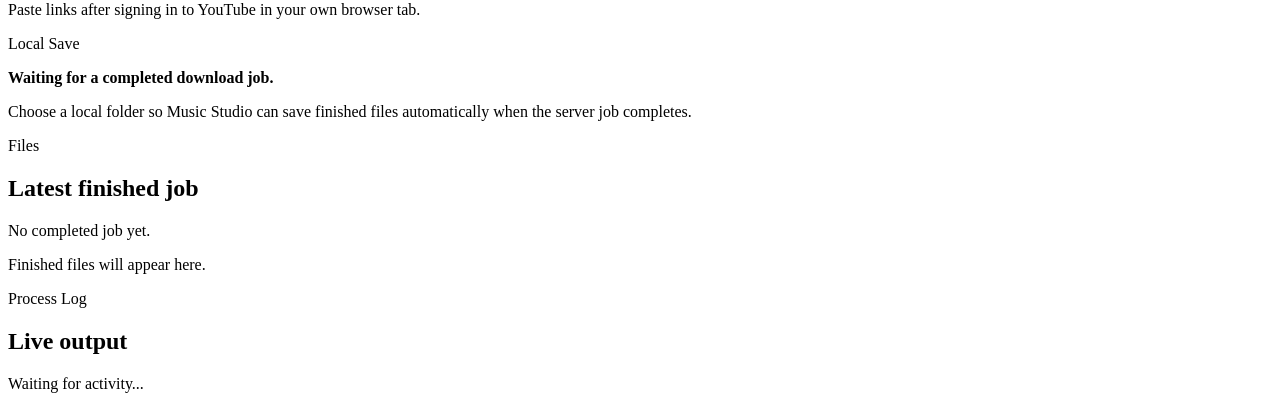
==== commit 557337ea: "Use normal links for browser sign-in" ====
--- a/public/index.html
+++ b/public/index.html
@@ -44,24 +44,33 @@
             <h2>Three simple steps</h2>
           </div>
           <ol class="steps">
-            <li>
+            <li id="stepBrowser" class="step-item">
               <span class="step-index">01</span>
-              <div>
-                <h3>Open YouTube in your browser</h3>
+              <div class="step-copy">
+                <div class="step-title-row">
+                  <h3>Open YouTube in your browser</h3>
+                  <span class="step-check" aria-hidden="true"></span>
+                </div>
                 <p>Use a normal browser tab on the user's own computer. Sign in there with the user's own YouTube account.</p>
               </div>
             </li>
-            <li>
+            <li id="stepFolder" class="step-item">
               <span class="step-index">02</span>
-              <div>
-                <h3>Choose a local folder</h3>
+              <div class="step-copy">
+                <div class="step-title-row">
+                  <h3>Choose a local folder</h3>
+                  <span class="step-check" aria-hidden="true"></span>
+                </div>
                 <p>In Chrome or Edge, pick the folder on your own machine where finished files should land.</p>
               </div>
             </li>
-            <li>
+            <li id="stepDownload" class="step-item">
               <span class="step-index">03</span>
-              <div>
-                <h3>Start the download</h3>
+              <div class="step-copy">
+                <div class="step-title-row">
+                  <h3>Start the download</h3>
+                  <span class="step-check" aria-hidden="true"></span>
+                </div>
                 <p>Paste the links you want. When the job finishes, Music Studio saves the files into the folder you picked.</p>
               </div>
             </li>
@@ -75,8 +84,20 @@
           </div>
           <p id="authStatusText" class="body-copy">Opening your normal YouTube sign-in tab...</p>
           <div class="button-row">
-            <button id="authSignInBtn" class="action action-primary">Open YouTube Sign-In Tab</button>
-            <button id="authSignOutBtn" class="action action-ghost">Open YouTube Likes Tab</button>
+            <a
+              id="authSignInBtn"
+              class="action action-primary"
+              href="https://accounts.google.com/ServiceLogin?service=youtube"
+              target="_blank"
+              rel="noopener noreferrer"
+            >Open YouTube Sign-In Tab</a>
+            <a
+              id="authSignOutBtn"
+              class="action action-ghost"
+              href="https://www.youtube.com/playlist?list=LL"
+              target="_blank"
+              rel="noopener noreferrer"
+            >Open YouTube Likes Tab</a>
           </div>
         </section>
 
@@ -126,7 +147,13 @@
             The hosted site cannot directly reuse your local YouTube browser session for private account downloads.
           </p>
           <div class="button-row">
-            <button id="downloadLikedBtn" class="action action-secondary">Open My YouTube Likes</button>
+            <a
+              id="downloadLikedBtn"
+              class="action action-secondary"
+              href="https://www.youtube.com/playlist?list=LL"
+              target="_blank"
+              rel="noopener noreferrer"
+            >Open My YouTube Likes</a>
           </div>
         </section>
 
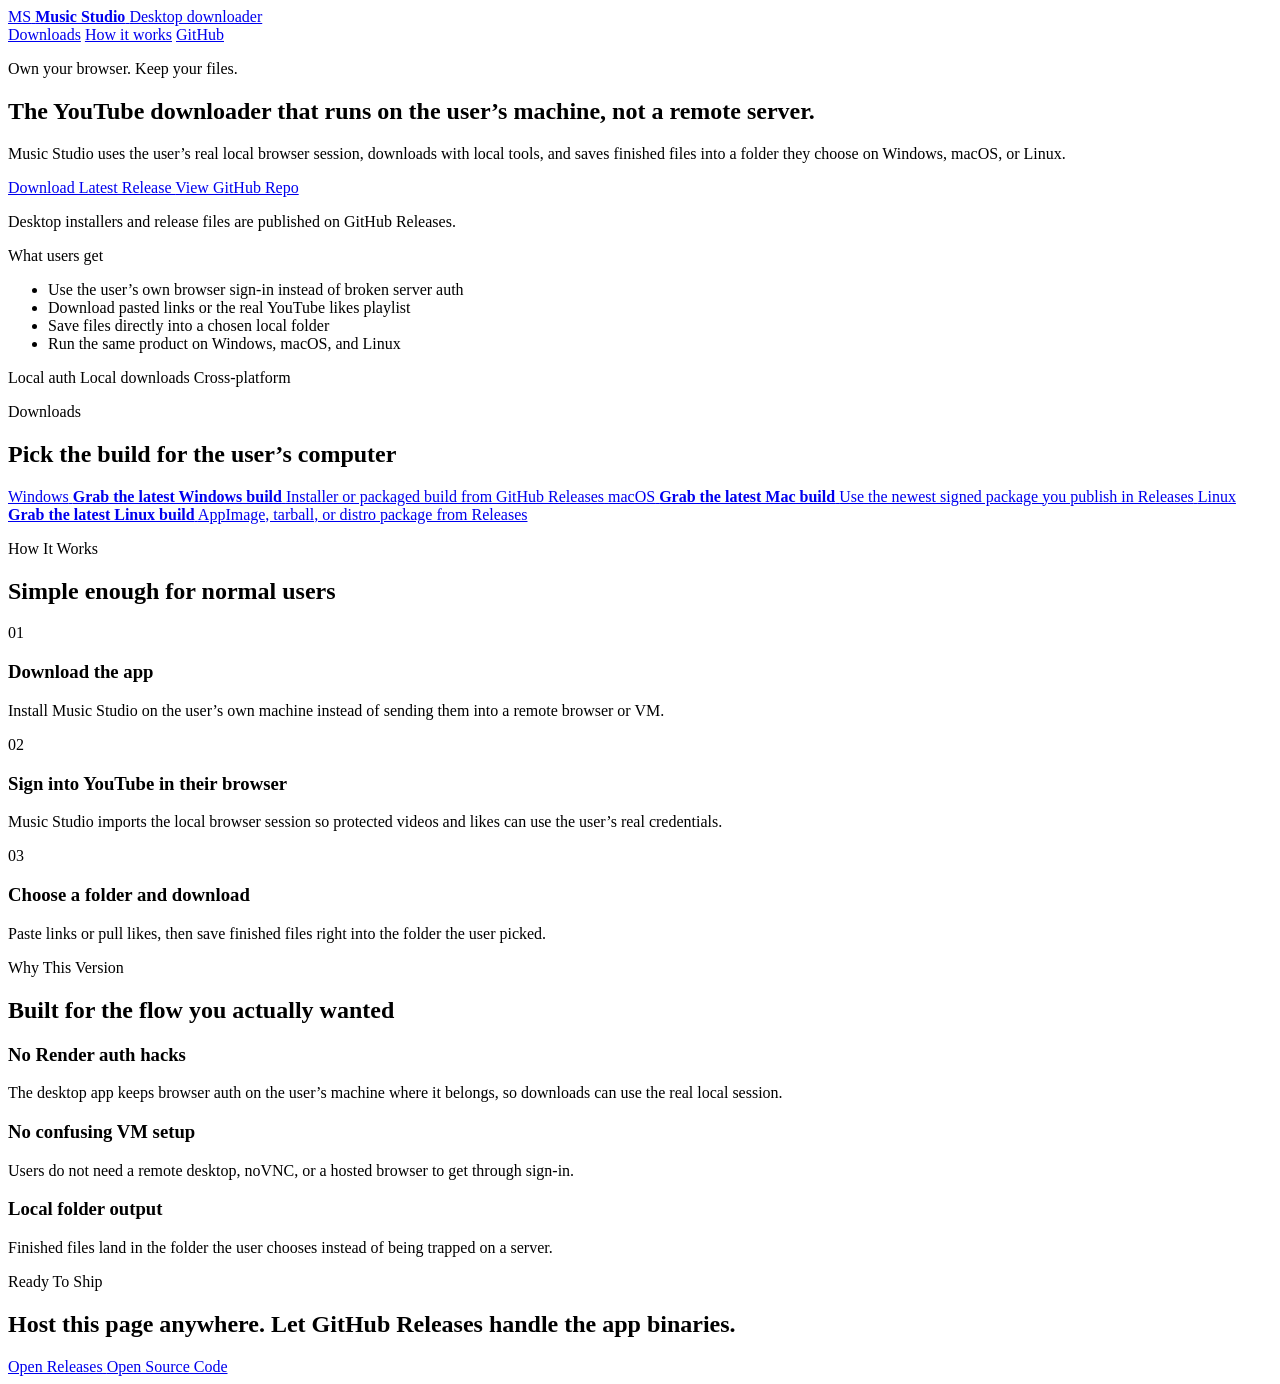
==== commit 462e68f7: "Ship desktop app and download landing page" ====
--- a/public/index.html
+++ b/public/index.html
@@ -3,200 +3,192 @@
   <head>
     <meta charset="utf-8">
     <meta name="viewport" content="width=device-width, initial-scale=1">
-    <title>Music Studio</title>
+    <title>Music Studio Desktop</title>
+    <meta
+      name="description"
+      content="Download Music Studio for Windows, macOS, and Linux. Sign in with your own browser, pull YouTube links or likes, and save files locally."
+    >
     <link rel="stylesheet" href="/styles.css">
   </head>
   <body>
-    <div class="page-shell">
-      <div class="ambient ambient-left"></div>
-      <div class="ambient ambient-right"></div>
+    <div class="site-shell">
+      <div class="glow glow-left"></div>
+      <div class="glow glow-right"></div>
 
-      <header class="hero panel">
-        <div class="hero-copy">
-          <p class="eyebrow">Hosted YouTube Downloader</p>
-          <h1>Paste a link or connect YouTube. Save everything locally.</h1>
-          <p class="lede">
-            Music Studio now focuses on the easy hosted flow: open YouTube in your own
-            browser tab, sign in with your own account there, then drop links here.
-            The server prepares the files, and your browser saves them into a folder you choose on your own computer.
-          </p>
-        </div>
-        <div class="hero-stats">
-          <article class="stat-chip">
-            <span class="stat-label">Browser Sign-In</span>
-            <strong id="authHeroStatus">Checking...</strong>
-          </article>
-          <article class="stat-chip">
-            <span class="stat-label">Downloader</span>
-            <strong id="toolHeroStatus">Checking...</strong>
-          </article>
-          <article class="stat-chip">
-            <span class="stat-label">Latest Job</span>
-            <strong id="jobHeroStatus">Waiting...</strong>
-          </article>
-        </div>
+      <header class="topbar">
+        <a class="brand" href="/">
+          <span class="brand-mark">MS</span>
+          <span class="brand-copy">
+            <strong>Music Studio</strong>
+            <span>Desktop downloader</span>
+          </span>
+        </a>
+        <nav class="topbar-links" aria-label="Primary">
+          <a href="#downloads">Downloads</a>
+          <a href="#how-it-works">How it works</a>
+          <a href="https://github.com/VSTM26/Music-Studio" target="_blank" rel="noreferrer">GitHub</a>
+        </nav>
       </header>
 
-      <main class="dashboard">
-        <section class="panel steps-card">
-          <div class="section-heading">
-            <p class="eyebrow">How It Works</p>
-            <h2>Three simple steps</h2>
+      <main>
+        <section class="hero">
+          <div class="hero-copy">
+            <p class="eyebrow">Own your browser. Keep your files.</p>
+            <h1>The YouTube downloader that runs on the user’s machine, not a remote server.</h1>
+            <p class="hero-text">
+              Music Studio uses the user’s real local browser session, downloads with local tools,
+              and saves finished files into a folder they choose on Windows, macOS, or Linux.
+            </p>
+            <div class="hero-actions">
+              <a
+                id="primaryDownload"
+                class="button button-primary"
+                href="https://github.com/VSTM26/Music-Studio/releases/latest"
+                target="_blank"
+                rel="noreferrer"
+              >
+                Download Latest Release
+              </a>
+              <a
+                class="button button-secondary"
+                href="https://github.com/VSTM26/Music-Studio"
+                target="_blank"
+                rel="noreferrer"
+              >
+                View GitHub Repo
+              </a>
+            </div>
+            <p id="platformNote" class="platform-note">
+              Desktop installers and release files are published on GitHub Releases.
+            </p>
           </div>
-          <ol class="steps">
-            <li id="stepBrowser" class="step-item">
-              <span class="step-index">01</span>
-              <div class="step-copy">
-                <div class="step-title-row">
-                  <h3>Open YouTube in your browser</h3>
-                  <span class="step-check" aria-hidden="true"></span>
-                </div>
-                <p>Use a normal browser tab on the user's own computer. Sign in there with the user's own YouTube account.</p>
-              </div>
-            </li>
-            <li id="stepFolder" class="step-item">
-              <span class="step-index">02</span>
-              <div class="step-copy">
-                <div class="step-title-row">
-                  <h3>Choose a local folder</h3>
-                  <span class="step-check" aria-hidden="true"></span>
-                </div>
-                <p>In Chrome or Edge, pick the folder on your own machine where finished files should land.</p>
-              </div>
-            </li>
-            <li id="stepDownload" class="step-item">
-              <span class="step-index">03</span>
-              <div class="step-copy">
-                <div class="step-title-row">
-                  <h3>Start the download</h3>
-                  <span class="step-check" aria-hidden="true"></span>
-                </div>
-                <p>Paste the links you want. When the job finishes, Music Studio saves the files into the folder you picked.</p>
-              </div>
-            </li>
-          </ol>
-        </section>
 
-        <section class="panel auth-card">
-          <div class="section-heading">
-            <p class="eyebrow">Account</p>
-            <h2>Browser sign-in</h2>
-          </div>
-          <p id="authStatusText" class="body-copy">Opening your normal YouTube sign-in tab...</p>
-          <div class="button-row">
-            <a
-              id="authSignInBtn"
-              class="action action-primary"
-              href="https://accounts.google.com/ServiceLogin?service=youtube"
-              target="_blank"
-              rel="noopener noreferrer"
-            >Open YouTube Sign-In Tab</a>
-            <a
-              id="authSignOutBtn"
-              class="action action-ghost"
-              href="https://www.youtube.com/playlist?list=LL"
-              target="_blank"
-              rel="noopener noreferrer"
-            >Open YouTube Likes Tab</a>
+          <div class="hero-panel">
+            <div class="hero-panel-label">What users get</div>
+            <ul class="hero-list">
+              <li>Use the user’s own browser sign-in instead of broken server auth</li>
+              <li>Download pasted links or the real YouTube likes playlist</li>
+              <li>Save files directly into a chosen local folder</li>
+              <li>Run the same product on Windows, macOS, and Linux</li>
+            </ul>
+            <div class="hero-badges">
+              <span>Local auth</span>
+              <span>Local downloads</span>
+              <span>Cross-platform</span>
+            </div>
           </div>
         </section>
 
-        <section class="panel folder-card">
+        <section id="downloads" class="section">
           <div class="section-heading">
-            <p class="eyebrow">Save Location</p>
-            <h2>Local folder</h2>
+            <p class="eyebrow">Downloads</p>
+            <h2>Pick the build for the user’s computer</h2>
           </div>
-          <p id="folderStatus" class="body-copy">No local folder chosen yet.</p>
-          <p id="folderDetail" class="subtle-note">
-            Chrome and Edge can save directly into a folder you choose. Other browsers will still show normal download links after the job finishes.
-          </p>
-          <div class="button-row">
-            <button id="chooseFolderBtn" class="action action-secondary">Choose Local Folder</button>
-            <button id="saveLatestBtn" class="action action-ghost">Save Latest Files Now</button>
+          <div class="download-grid">
+            <a
+              class="download-card"
+              data-platform="windows"
+              href="https://github.com/VSTM26/Music-Studio/releases/latest"
+              target="_blank"
+              rel="noreferrer"
+            >
+              <span class="download-os">Windows</span>
+              <strong>Grab the latest Windows build</strong>
+              <span>Installer or packaged build from GitHub Releases</span>
+            </a>
+            <a
+              class="download-card"
+              data-platform="macos"
+              href="https://github.com/VSTM26/Music-Studio/releases/latest"
+              target="_blank"
+              rel="noreferrer"
+            >
+              <span class="download-os">macOS</span>
+              <strong>Grab the latest Mac build</strong>
+              <span>Use the newest signed package you publish in Releases</span>
+            </a>
+            <a
+              class="download-card"
+              data-platform="linux"
+              href="https://github.com/VSTM26/Music-Studio/releases/latest"
+              target="_blank"
+              rel="noreferrer"
+            >
+              <span class="download-os">Linux</span>
+              <strong>Grab the latest Linux build</strong>
+              <span>AppImage, tarball, or distro package from Releases</span>
+            </a>
           </div>
         </section>
 
-        <section class="panel links-card">
+        <section id="how-it-works" class="section section-alt">
           <div class="section-heading">
-            <p class="eyebrow">Links</p>
-            <h2>Download from pasted URLs</h2>
+            <p class="eyebrow">How It Works</p>
+            <h2>Simple enough for normal users</h2>
           </div>
-          <p class="body-copy">
-            Paste one or more supported URLs. Playlists and regular YouTube links work well here.
-          </p>
-          <textarea id="directUrls" class="direct-textarea" placeholder="Paste one or more URLs here&#10;https://www.youtube.com/watch?v=...&#10;https://music.youtube.com/watch?v=..."></textarea>
-          <label class="toggle">
-            <input id="directExtractAudio" type="checkbox">
-            <span>Extract MP3 audio with ffmpeg after download</span>
-          </label>
-          <p id="directSummary" class="selection-summary">Paste one or more URLs to begin.</p>
-          <div class="button-row">
-            <button id="directDownloadBtn" class="action action-primary">Download Pasted Links</button>
+          <div class="steps-grid">
+            <article class="step-card">
+              <span class="step-index">01</span>
+              <h3>Download the app</h3>
+              <p>Install Music Studio on the user’s own machine instead of sending them into a remote browser or VM.</p>
+            </article>
+            <article class="step-card">
+              <span class="step-index">02</span>
+              <h3>Sign into YouTube in their browser</h3>
+              <p>Music Studio imports the local browser session so protected videos and likes can use the user’s real credentials.</p>
+            </article>
+            <article class="step-card">
+              <span class="step-index">03</span>
+              <h3>Choose a folder and download</h3>
+              <p>Paste links or pull likes, then save finished files right into the folder the user picked.</p>
+            </article>
           </div>
         </section>
 
-        <section class="panel youtube-card">
+        <section class="section features-section">
           <div class="section-heading">
-            <p class="eyebrow">YouTube</p>
-            <h2>Pull from your account</h2>
+            <p class="eyebrow">Why This Version</p>
+            <h2>Built for the flow you actually wanted</h2>
           </div>
-          <p class="body-copy">
-            Use these shortcuts to open YouTube on the user's own computer. After you sign in there, copy the links you want and paste them into Music Studio.
-          </p>
-          <p id="youtubeSummary" class="selection-summary">
-            The hosted site cannot directly reuse your local YouTube browser session for private account downloads.
-          </p>
-          <div class="button-row">
-            <a
-              id="downloadLikedBtn"
-              class="action action-secondary"
-              href="https://www.youtube.com/playlist?list=LL"
-              target="_blank"
-              rel="noopener noreferrer"
-            >Open My YouTube Likes</a>
+          <div class="feature-grid">
+            <article class="feature-card">
+              <h3>No Render auth hacks</h3>
+              <p>The desktop app keeps browser auth on the user’s machine where it belongs, so downloads can use the real local session.</p>
+            </article>
+            <article class="feature-card">
+              <h3>No confusing VM setup</h3>
+              <p>Users do not need a remote desktop, noVNC, or a hosted browser to get through sign-in.</p>
+            </article>
+            <article class="feature-card">
+              <h3>Local folder output</h3>
+              <p>Finished files land in the folder the user chooses instead of being trapped on a server.</p>
+            </article>
           </div>
         </section>
 
-        <section class="panel progress-card">
-          <div class="section-heading">
-            <p class="eyebrow">Progress</p>
-            <h2>Live job status</h2>
+        <section class="cta-strip">
+          <div>
+            <p class="eyebrow">Ready To Ship</p>
+            <h2>Host this page anywhere. Let GitHub Releases handle the app binaries.</h2>
           </div>
-          <div class="progress-panel">
-            <div class="progress-head">
-              <div>
-                <p class="eyebrow">Server Progress</p>
-                <strong id="progressLabel">Ready</strong>
-              </div>
-              <span id="progressValue" class="progress-value">Idle</span>
-            </div>
-            <div class="progress-track">
-              <div id="progressFill" class="progress-fill"></div>
-            </div>
-            <p id="progressDetail" class="progress-detail">Paste links after signing in to YouTube in your own browser tab.</p>
+          <div class="cta-actions">
+            <a
+              class="button button-primary"
+              href="https://github.com/VSTM26/Music-Studio/releases/latest"
+              target="_blank"
+              rel="noreferrer"
+            >
+              Open Releases
+            </a>
+            <a
+              class="button button-secondary"
+              href="https://github.com/VSTM26/Music-Studio"
+              target="_blank"
+              rel="noreferrer"
+            >
+              Open Source Code
+            </a>
           </div>
-          <div class="sync-panel">
-            <p class="eyebrow">Local Save</p>
-            <strong id="syncStatus">Waiting for a completed download job.</strong>
-            <p id="syncDetail" class="progress-detail">Choose a local folder so Music Studio can save finished files automatically when the server job completes.</p>
-          </div>
-        </section>
-
-        <section class="panel files-card">
-          <div class="section-heading">
-            <p class="eyebrow">Files</p>
-            <h2>Latest finished job</h2>
-          </div>
-          <p id="latestDownloadSummary" class="body-copy">No completed job yet.</p>
-          <div id="fileLinks" class="file-links empty-state">Finished files will appear here.</div>
-        </section>
-
-        <section class="panel logs-card">
-          <div class="section-heading">
-            <p class="eyebrow">Process Log</p>
-            <h2>Live output</h2>
-          </div>
-          <div id="logs" class="logs empty-state">Waiting for activity...</div>
         </section>
       </main>
     </div>
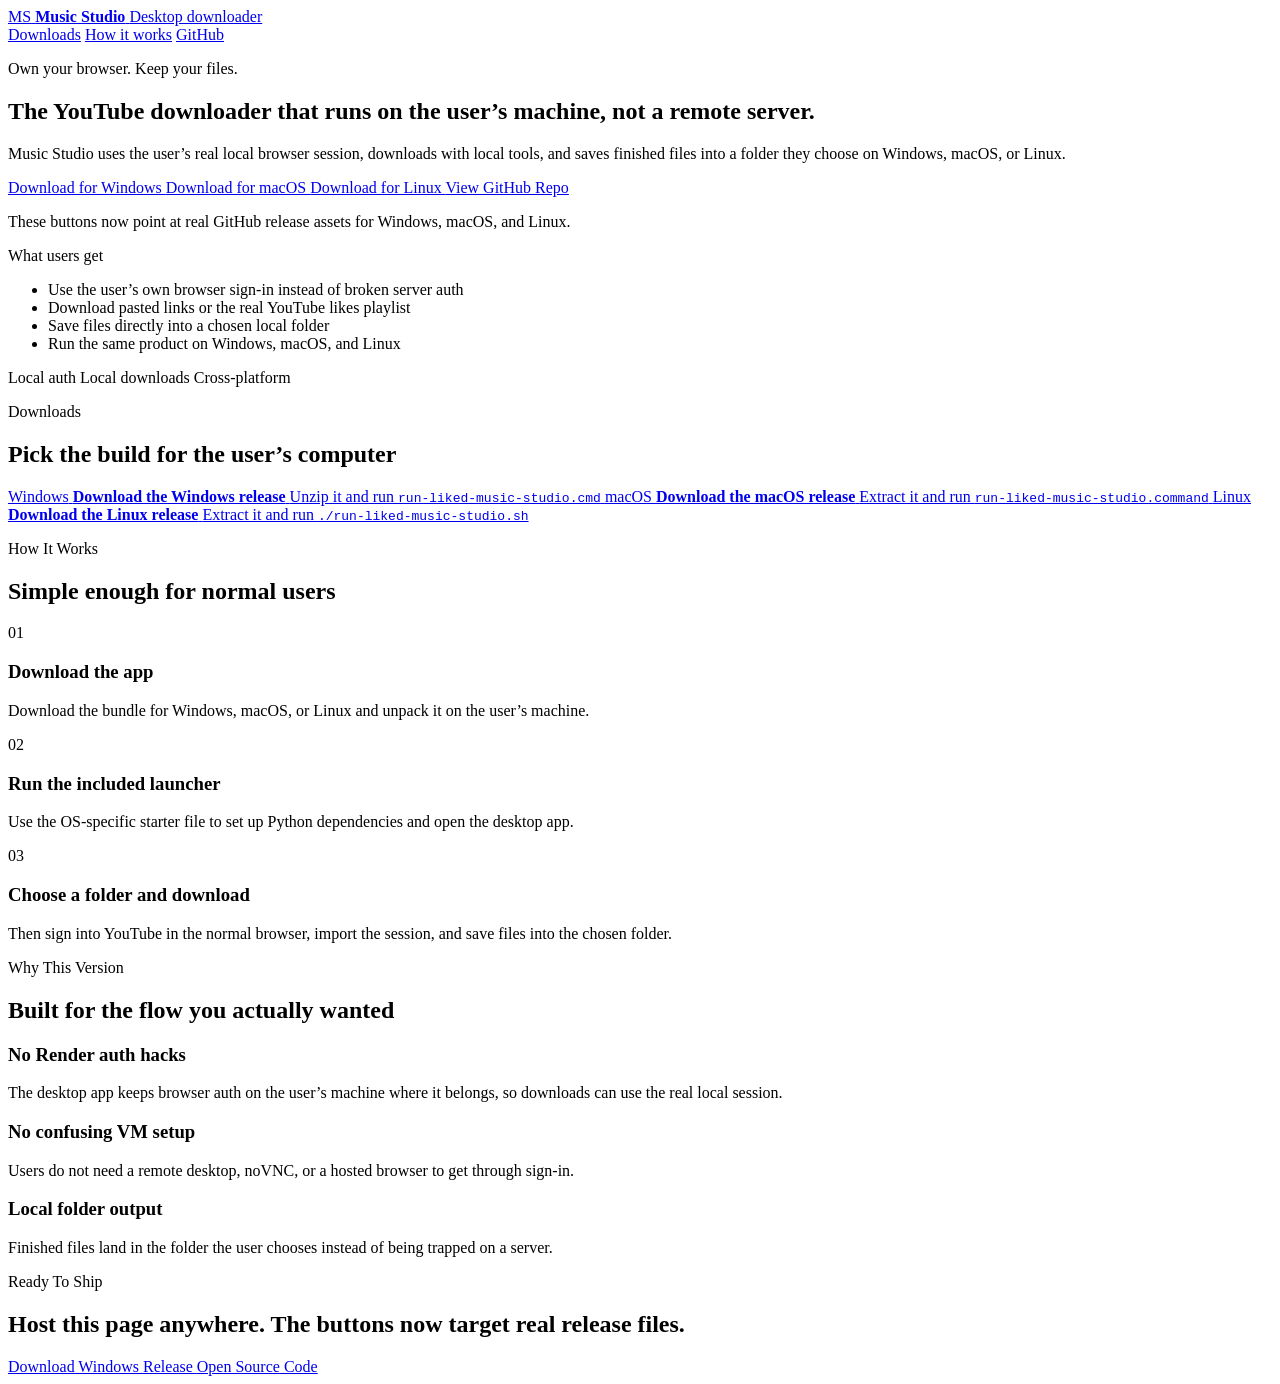
==== commit b93d9aaa: "Publish downloadable release assets" ====
--- a/public/index.html
+++ b/public/index.html
@@ -39,15 +39,33 @@
               Music Studio uses the user’s real local browser session, downloads with local tools,
               and saves finished files into a folder they choose on Windows, macOS, or Linux.
             </p>
-            <div class="hero-actions">
-              <a
-                id="primaryDownload"
-                class="button button-primary"
-                href="https://github.com/VSTM26/Music-Studio/releases/latest"
-                target="_blank"
-                rel="noreferrer"
-              >
-                Download Latest Release
+            <div class="platform-downloads" aria-label="Desktop downloads">
+              <a
+                class="button button-primary platform-download"
+                data-platform="windows"
+                href="https://github.com/VSTM26/Music-Studio/releases/latest/download/Music-Studio-Windows.zip"
+                target="_blank"
+                rel="noreferrer"
+              >
+                Download for Windows
+              </a>
+              <a
+                class="button button-primary platform-download"
+                data-platform="macos"
+                href="https://github.com/VSTM26/Music-Studio/releases/latest/download/Music-Studio-macOS.zip"
+                target="_blank"
+                rel="noreferrer"
+              >
+                Download for macOS
+              </a>
+              <a
+                class="button button-primary platform-download"
+                data-platform="linux"
+                href="https://github.com/VSTM26/Music-Studio/releases/latest/download/Music-Studio-Linux.tar.gz"
+                target="_blank"
+                rel="noreferrer"
+              >
+                Download for Linux
               </a>
               <a
                 class="button button-secondary"
@@ -59,7 +77,7 @@
               </a>
             </div>
             <p id="platformNote" class="platform-note">
-              Desktop installers and release files are published on GitHub Releases.
+              These buttons now point at real GitHub release assets for Windows, macOS, and Linux.
             </p>
           </div>
 
@@ -88,35 +106,35 @@
             <a
               class="download-card"
               data-platform="windows"
-              href="https://github.com/VSTM26/Music-Studio/releases/latest"
+              href="https://github.com/VSTM26/Music-Studio/releases/latest/download/Music-Studio-Windows.zip"
               target="_blank"
               rel="noreferrer"
             >
               <span class="download-os">Windows</span>
-              <strong>Grab the latest Windows build</strong>
-              <span>Installer or packaged build from GitHub Releases</span>
+              <strong>Download the Windows release</strong>
+              <span>Unzip it and run <code>run-liked-music-studio.cmd</code></span>
             </a>
             <a
               class="download-card"
               data-platform="macos"
-              href="https://github.com/VSTM26/Music-Studio/releases/latest"
+              href="https://github.com/VSTM26/Music-Studio/releases/latest/download/Music-Studio-macOS.zip"
               target="_blank"
               rel="noreferrer"
             >
               <span class="download-os">macOS</span>
-              <strong>Grab the latest Mac build</strong>
-              <span>Use the newest signed package you publish in Releases</span>
+              <strong>Download the macOS release</strong>
+              <span>Extract it and run <code>run-liked-music-studio.command</code></span>
             </a>
             <a
               class="download-card"
               data-platform="linux"
-              href="https://github.com/VSTM26/Music-Studio/releases/latest"
+              href="https://github.com/VSTM26/Music-Studio/releases/latest/download/Music-Studio-Linux.tar.gz"
               target="_blank"
               rel="noreferrer"
             >
               <span class="download-os">Linux</span>
-              <strong>Grab the latest Linux build</strong>
-              <span>AppImage, tarball, or distro package from Releases</span>
+              <strong>Download the Linux release</strong>
+              <span>Extract it and run <code>./run-liked-music-studio.sh</code></span>
             </a>
           </div>
         </section>
@@ -130,17 +148,17 @@
             <article class="step-card">
               <span class="step-index">01</span>
               <h3>Download the app</h3>
-              <p>Install Music Studio on the user’s own machine instead of sending them into a remote browser or VM.</p>
+              <p>Download the bundle for Windows, macOS, or Linux and unpack it on the user’s machine.</p>
             </article>
             <article class="step-card">
               <span class="step-index">02</span>
-              <h3>Sign into YouTube in their browser</h3>
-              <p>Music Studio imports the local browser session so protected videos and likes can use the user’s real credentials.</p>
+              <h3>Run the included launcher</h3>
+              <p>Use the OS-specific starter file to set up Python dependencies and open the desktop app.</p>
             </article>
             <article class="step-card">
               <span class="step-index">03</span>
               <h3>Choose a folder and download</h3>
-              <p>Paste links or pull likes, then save finished files right into the folder the user picked.</p>
+              <p>Then sign into YouTube in the normal browser, import the session, and save files into the chosen folder.</p>
             </article>
           </div>
         </section>
@@ -169,16 +187,16 @@
         <section class="cta-strip">
           <div>
             <p class="eyebrow">Ready To Ship</p>
-            <h2>Host this page anywhere. Let GitHub Releases handle the app binaries.</h2>
+            <h2>Host this page anywhere. The buttons now target real release files.</h2>
           </div>
           <div class="cta-actions">
             <a
               class="button button-primary"
-              href="https://github.com/VSTM26/Music-Studio/releases/latest"
-              target="_blank"
-              rel="noreferrer"
-            >
-              Open Releases
+              href="https://github.com/VSTM26/Music-Studio/releases/latest/download/Music-Studio-Windows.zip"
+              target="_blank"
+              rel="noreferrer"
+            >
+              Download Windows Release
             </a>
             <a
               class="button button-secondary"
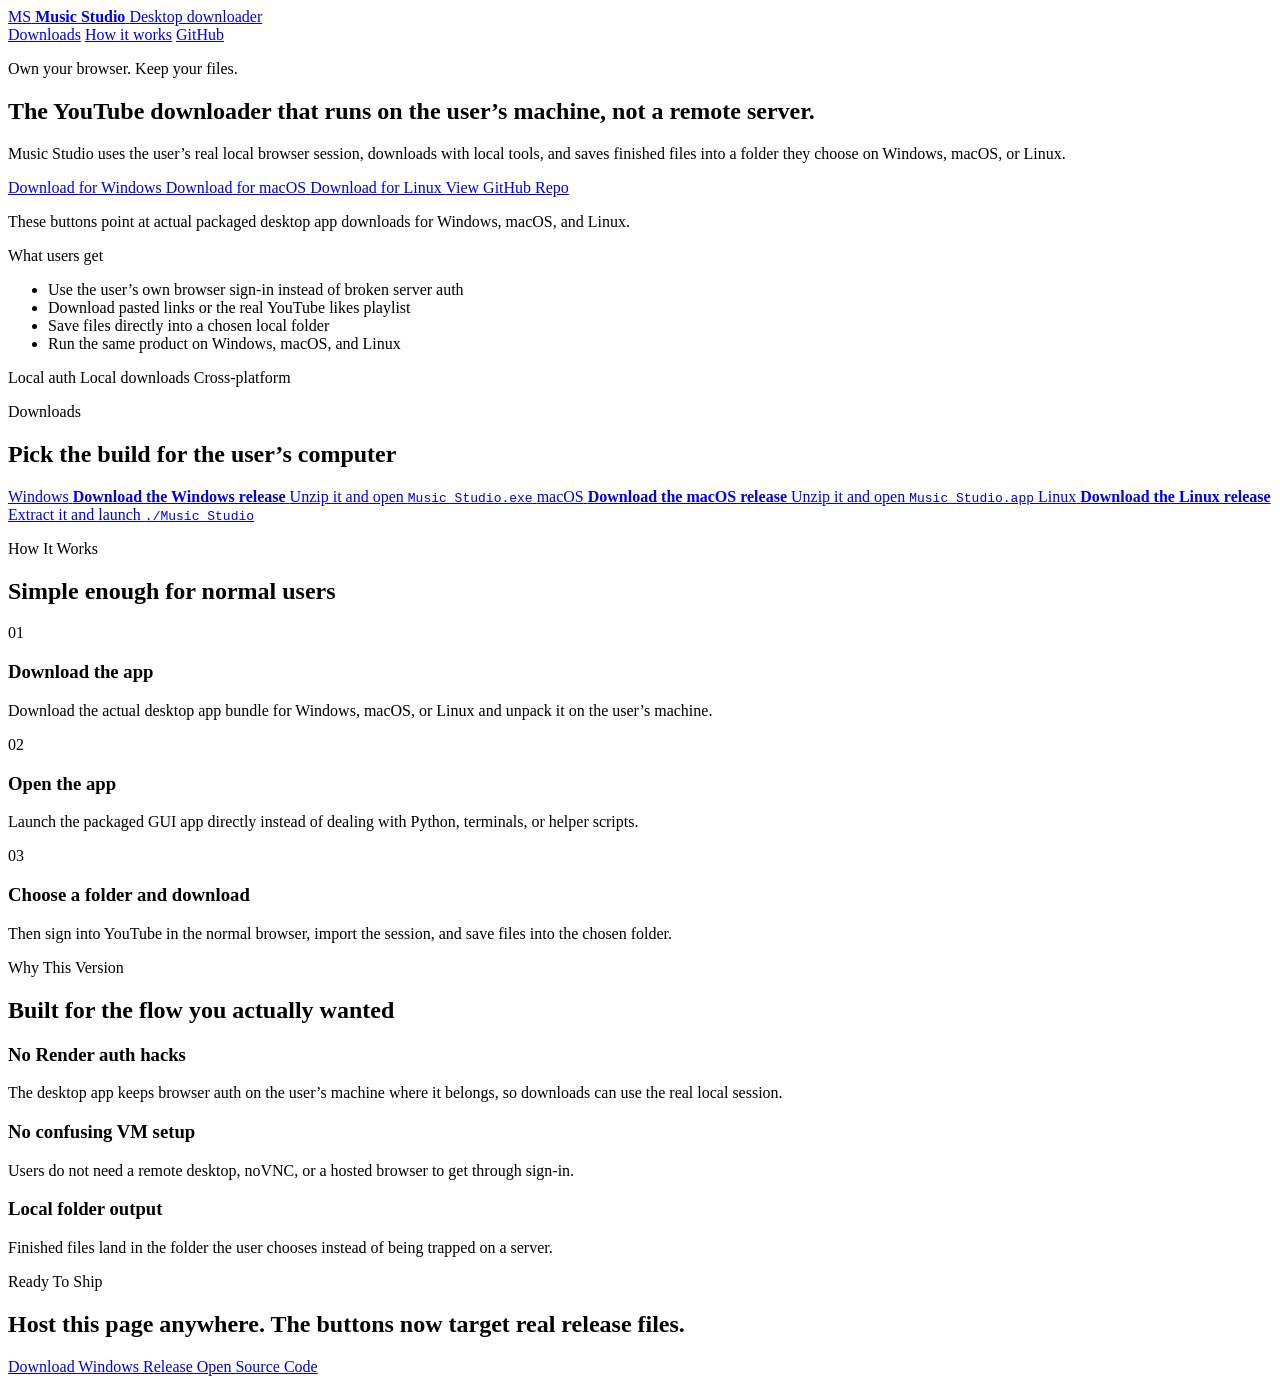
==== commit d43db26d: "Package real desktop app releases" ====
--- a/public/index.html
+++ b/public/index.html
@@ -77,7 +77,7 @@
               </a>
             </div>
             <p id="platformNote" class="platform-note">
-              These buttons now point at real GitHub release assets for Windows, macOS, and Linux.
+              These buttons point at actual packaged desktop app downloads for Windows, macOS, and Linux.
             </p>
           </div>
 
@@ -112,7 +112,7 @@
             >
               <span class="download-os">Windows</span>
               <strong>Download the Windows release</strong>
-              <span>Unzip it and run <code>run-liked-music-studio.cmd</code></span>
+              <span>Unzip it and open <code>Music Studio.exe</code></span>
             </a>
             <a
               class="download-card"
@@ -123,7 +123,7 @@
             >
               <span class="download-os">macOS</span>
               <strong>Download the macOS release</strong>
-              <span>Extract it and run <code>run-liked-music-studio.command</code></span>
+              <span>Unzip it and open <code>Music Studio.app</code></span>
             </a>
             <a
               class="download-card"
@@ -134,7 +134,7 @@
             >
               <span class="download-os">Linux</span>
               <strong>Download the Linux release</strong>
-              <span>Extract it and run <code>./run-liked-music-studio.sh</code></span>
+              <span>Extract it and launch <code>./Music Studio</code></span>
             </a>
           </div>
         </section>
@@ -148,12 +148,12 @@
             <article class="step-card">
               <span class="step-index">01</span>
               <h3>Download the app</h3>
-              <p>Download the bundle for Windows, macOS, or Linux and unpack it on the user’s machine.</p>
+              <p>Download the actual desktop app bundle for Windows, macOS, or Linux and unpack it on the user’s machine.</p>
             </article>
             <article class="step-card">
               <span class="step-index">02</span>
-              <h3>Run the included launcher</h3>
-              <p>Use the OS-specific starter file to set up Python dependencies and open the desktop app.</p>
+              <h3>Open the app</h3>
+              <p>Launch the packaged GUI app directly instead of dealing with Python, terminals, or helper scripts.</p>
             </article>
             <article class="step-card">
               <span class="step-index">03</span>
